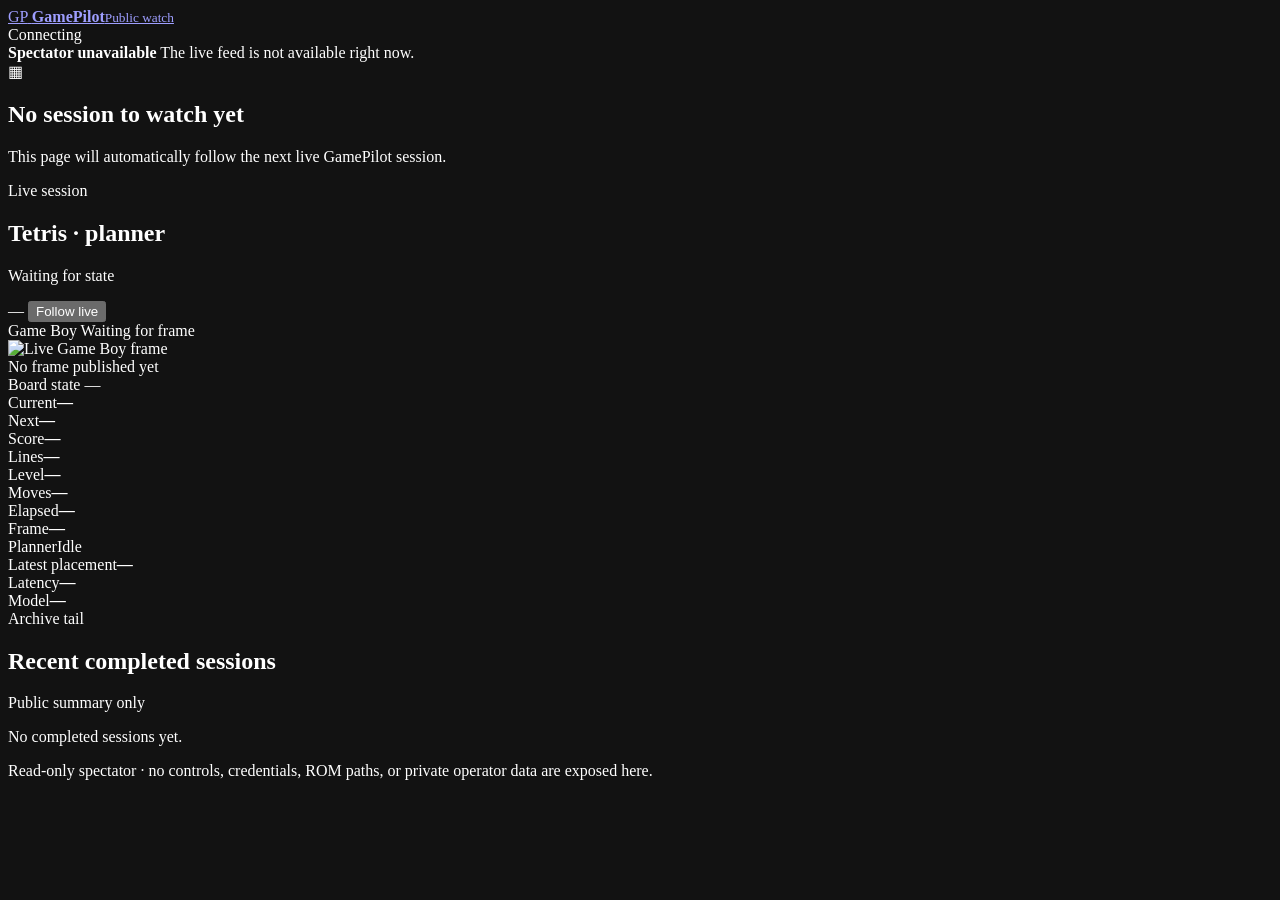
==== runtime/spectator/static/index.html @ e6691043 "Add public spectator page" ====
<!doctype html>
<html lang="en">
<head>
  <meta charset="utf-8">
  <meta name="viewport" content="width=device-width,initial-scale=1">
  <meta name="color-scheme" content="dark">
  <title>GamePilot Watch</title>
  <link rel="stylesheet" href="/styles.css">
</head>
<body>
  <div class="shell">
    <header class="topbar">
      <a class="brand" href="/" aria-label="GamePilot Watch home">
        <span class="brand-mark" aria-hidden="true">GP</span>
        <span><strong>GamePilot</strong><small>Public watch</small></span>
      </a>
      <div class="live-indicator"><span id="connection-dot" class="dot"></span><span id="connection-label">Connecting</span></div>
    </header>

    <main>
      <section id="unavailable" class="unavailable hidden" aria-live="polite">
        <strong>Spectator unavailable</strong>
        <span>The live feed is not available right now.</span>
      </section>

      <section id="empty" class="empty hidden">
        <div class="empty-screen" aria-hidden="true">▦</div>
        <h1>No session to watch yet</h1>
        <p>This page will automatically follow the next live GamePilot session.</p>
      </section>

      <section id="watch" class="watch hidden">
        <div class="hero-head">
          <div>
            <div class="eyebrow">Live session</div>
            <h1 id="session-title">Tetris · planner</h1>
            <p id="session-subtitle">Waiting for state</p>
          </div>
          <div class="hero-actions">
            <span id="status" class="status-pill">—</span>
            <button id="follow-live" class="ghost hidden" type="button">Follow live</button>
          </div>
        </div>

        <div class="watch-grid">
          <section class="screen-card panel">
            <div class="panel-head">
              <span>Game Boy</span>
              <span id="frame-status" class="muted">Waiting for frame</span>
            </div>
            <div class="screen-wrap">
              <img id="game-frame" class="game-frame hidden" width="160" height="144" alt="Live Game Boy frame">
              <div id="frame-placeholder" class="frame-placeholder">No frame published yet</div>
            </div>
          </section>

          <section class="state-card panel">
            <div class="panel-head">
              <span>Board state</span>
              <span id="ready-state" class="muted">—</span>
            </div>
            <div class="board-wrap">
              <div id="tetris-board" class="tetris-board" aria-label="Tetris settled board"></div>
              <div class="pieces">
                <div class="piece-card"><span>Current</span><strong id="current-piece">—</strong></div>
                <div class="piece-card"><span>Next</span><strong id="next-piece">—</strong></div>
              </div>
            </div>
          </section>

          <section class="metrics panel">
            <div class="metric"><span>Score</span><strong id="score">—</strong></div>
            <div class="metric"><span>Lines</span><strong id="lines">—</strong></div>
            <div class="metric"><span>Level</span><strong id="level">—</strong></div>
            <div class="metric"><span>Moves</span><strong id="moves">—</strong></div>
            <div class="metric"><span>Elapsed</span><strong id="elapsed">—</strong></div>
            <div class="metric"><span>Frame</span><strong id="frame">—</strong></div>
          </section>

          <section class="decision panel">
            <div class="panel-head"><span>Planner</span><span id="planner-activity" class="muted">Idle</span></div>
            <div class="decision-body">
              <div><span class="label">Latest placement</span><strong id="placement">—</strong></div>
              <div><span class="label">Latency</span><strong id="latency">—</strong></div>
              <div><span class="label">Model</span><strong id="model">—</strong></div>
            </div>
          </section>
        </div>
      </section>

      <section class="recent-section">
        <div class="section-head">
          <div><div class="eyebrow">Archive tail</div><h2>Recent completed sessions</h2></div>
          <span class="muted">Public summary only</span>
        </div>
        <div id="recent-list" class="recent-list"><p class="muted">No completed sessions yet.</p></div>
      </section>
    </main>

    <footer>Read-only spectator · no controls, credentials, ROM paths, or private operator data are exposed here.</footer>
  </div>
  <script src="/app.js" defer></script>
</body>
</html>
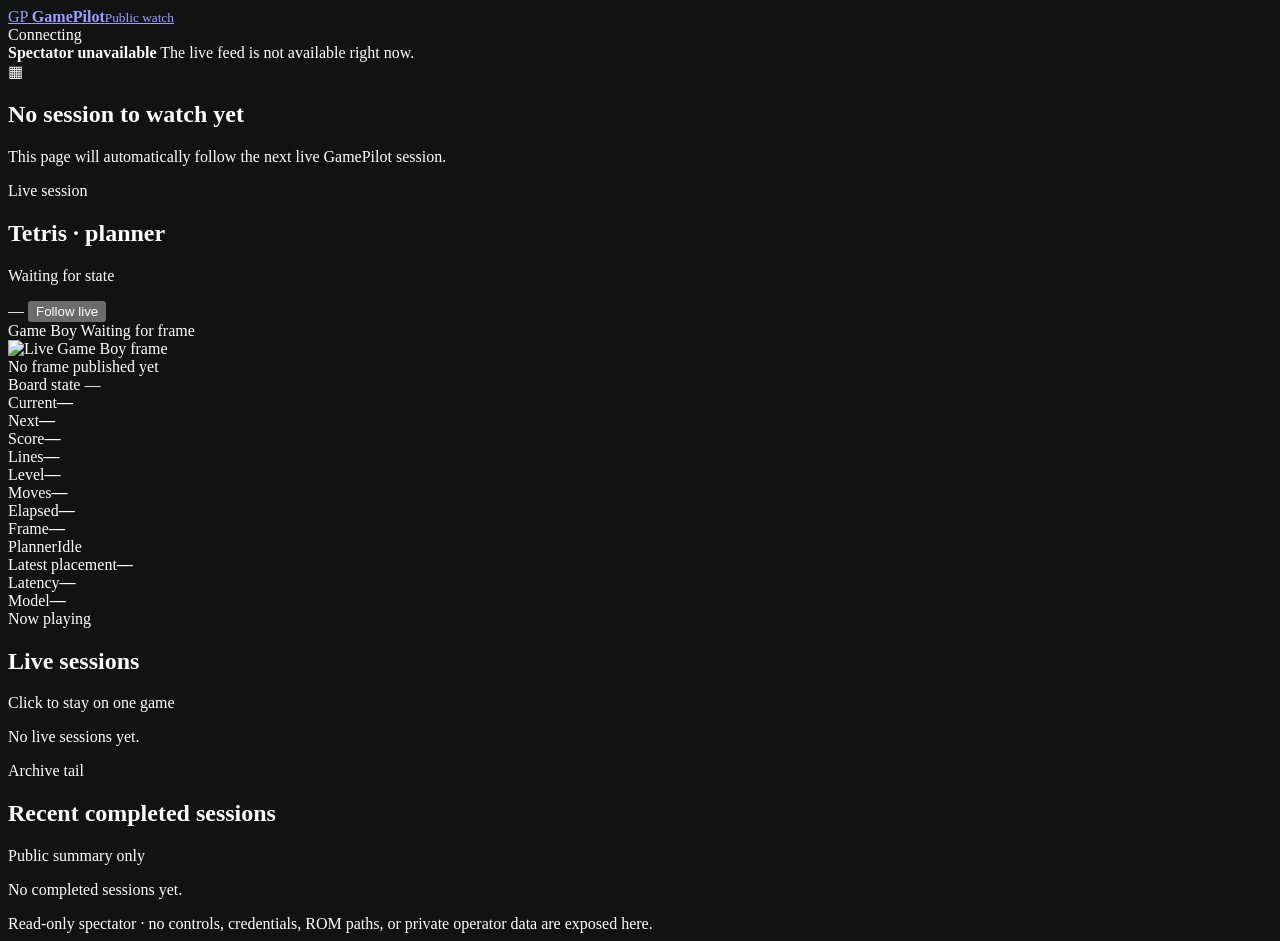
==== commit 62632e89: "Pin public watch to one live session instead of the latest PNG. Follow-live used UpdatedAt, so every" ====
--- a/runtime/spectator/static/index.html
+++ b/runtime/spectator/static/index.html
@@ -90,6 +90,14 @@
 
       <section class="recent-section">
         <div class="section-head">
+          <div><div class="eyebrow">Now playing</div><h2>Live sessions</h2></div>
+          <span class="muted">Click to stay on one game</span>
+        </div>
+        <div id="live-list" class="recent-list"><p class="muted">No live sessions yet.</p></div>
+      </section>
+
+      <section class="recent-section">
+        <div class="section-head">
           <div><div class="eyebrow">Archive tail</div><h2>Recent completed sessions</h2></div>
           <span class="muted">Public summary only</span>
         </div>
